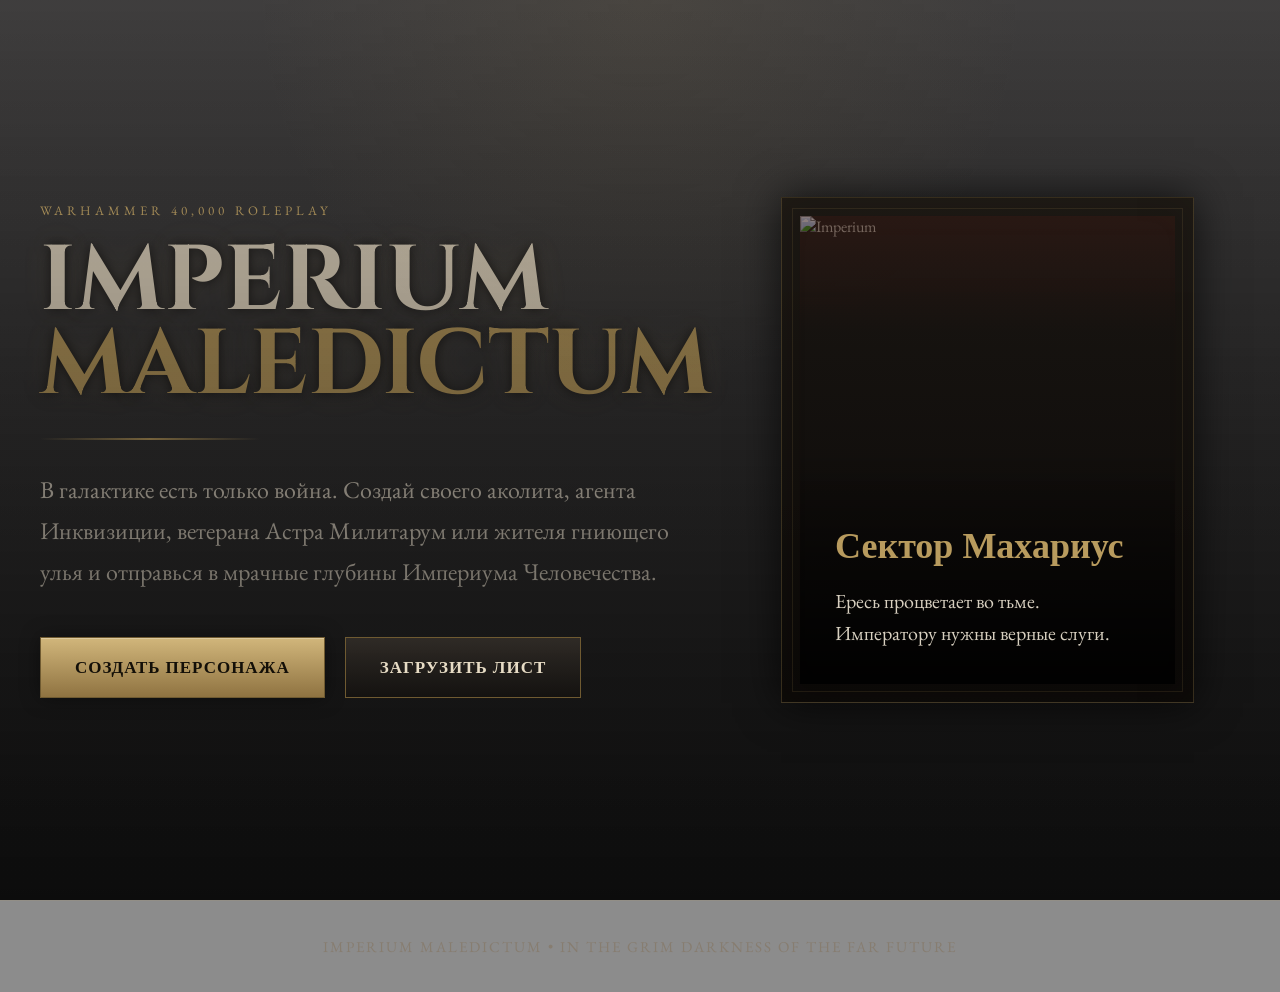
==== src/main/resources/templates/index.html @ 11296158 "Continuing to do IM CC" ====
<!DOCTYPE html>
<html lang="ru">
<head>
    <meta charset="UTF-8" />
    <meta name="viewport" content="width=device-width, initial-scale=1.0"/>

    <title>Imperium Maledictum</title>

    <link href="https://fonts.googleapis.com/css2?family=Cinzel:wght@400;600;700;800&family=EB+Garamond:wght@400;500;700&display=swap" rel="stylesheet">

    <style>

        :root{
            --bg:#0a0908;
            --panel:#14110f;
            --gold:#b89b5e;
            --gold-dark:#6f5a31;
            --bone:#e7dcc5;
            --red:#6e1c17;
            --steel:#2a2724;
            --text:#d8d0c0;
            --muted:#998f81;
        }

        *{
            margin:0;
            padding:0;
            box-sizing:border-box;
        }

        body{
            background:
                    linear-gradient(rgba(0,0,0,0.72), rgba(0,0,0,0.88)),
                    url("https://images.unsplash.com/photo-1511818966892-d7d671e672a2?q=80&w=2000&auto=format&fit=crop");

            background-size:cover;
            background-position:center;
            background-attachment:fixed;

            color:var(--text);

            font-family:'EB Garamond',serif;

            overflow-x:hidden;
        }

        /* ========================= */
        /* GOTHIC ATMOSPHERE */
        /* ========================= */

        body::before{
            content:"";

            position:fixed;
            inset:0;

            background:
                    radial-gradient(circle at top, rgba(184,155,94,0.08), transparent 35%),
                    linear-gradient(rgba(20,10,10,0.15), rgba(0,0,0,0.6));

            pointer-events:none;
        }

        .noise{
            position:fixed;
            inset:0;

            background-image:url("https://www.transparenttextures.com/patterns/dark-leather.png");

            opacity:0.2;
            pointer-events:none;
        }

        /* ========================= */
        /* HERO */
        /* ========================= */

        .hero{
            min-height:100vh;

            display:flex;
            align-items:center;
            justify-content:center;

            padding:60px 40px;
        }

        .hero-inner{
            width:100%;
            max-width:1400px;

            display:grid;
            grid-template-columns:1.1fr 0.9fr;

            gap:70px;
            align-items:center;
        }

        /* ========================= */
        /* LEFT SIDE */
        /* ========================= */

        .eyebrow{
            color:var(--gold);

            text-transform:uppercase;
            letter-spacing:4px;

            font-size:13px;

            margin-bottom:20px;

            opacity:0.85;
        }

        .title{
            font-family:'Cinzel',serif;

            font-size:92px;
            line-height:0.92;

            text-transform:uppercase;

            margin-bottom:28px;

            color:var(--bone);

            text-shadow:
                    0 0 12px rgba(0,0,0,0.6),
                    0 0 28px rgba(184,155,94,0.15);
        }

        .title span{
            color:var(--gold);
        }

        .subtitle{
            max-width:650px;

            font-size:24px;
            line-height:1.7;

            color:var(--text);

            margin-bottom:45px;
        }

        /* ========================= */
        /* BUTTONS */
        /* ========================= */

        .buttons{
            display:flex;
            gap:20px;
            flex-wrap:wrap;
        }

        .btn{
            position:relative;

            padding:18px 34px;

            text-decoration:none;

            font-size:17px;
            font-weight:700;
            letter-spacing:1px;

            transition:0.25s ease;

            border:1px solid var(--gold-dark);

            font-family:'Cinzel',serif;
        }

        .btn-primary{
            background:
                    linear-gradient(
                            180deg,
                            #d1b67b 0%,
                            #8f7341 100%
                    );

            color:#130f08;

            box-shadow:
                    inset 0 1px 0 rgba(255,255,255,0.25),
                    0 0 20px rgba(0,0,0,0.4);
        }

        .btn-primary:hover{
            transform:translateY(-4px);

            background:
                    linear-gradient(
                            180deg,
                            #e0c58a 0%,
                            #9f7f46 100%
                    );
        }

        .btn-secondary{
            background:
                    linear-gradient(
                            180deg,
                            rgba(50,45,40,0.9),
                            rgba(20,18,16,0.95)
                    );

            color:var(--bone);
        }

        .btn-secondary:hover{
            transform:translateY(-4px);

            border-color:var(--gold);
        }

        /* ========================= */
        /* RIGHT PANEL */
        /* ========================= */

        .panel{
            position:relative;

            background:
                    linear-gradient(
                            180deg,
                            rgba(26,22,18,0.95),
                            rgba(10,8,7,0.98)
                    );

            border:1px solid rgba(184,155,94,0.25);

            padding:18px;

            box-shadow:
                    0 0 40px rgba(0,0,0,0.7),
                    inset 0 0 40px rgba(184,155,94,0.03);
        }

        .panel::before{
            content:"";

            position:absolute;
            inset:10px;

            border:1px solid rgba(184,155,94,0.12);

            pointer-events:none;
        }

        .panel-image{
            position:relative;

            aspect-ratio:4/5;

            overflow:hidden;
        }

        .panel-image img{
            width:100%;
            height:100%;

            object-fit:cover;

            filter:
                    brightness(0.55)
                    contrast(1.15)
                    saturate(0.9);
        }

        .panel-overlay{
            position:absolute;
            inset:0;

            background:
                    linear-gradient(to top, rgba(0,0,0,0.9), transparent 50%),
                    linear-gradient(to bottom, rgba(120,30,20,0.15), transparent 25%);
        }

        .panel-content{
            position:absolute;

            left:35px;
            bottom:35px;
            right:35px;
        }

        .panel-content h3{
            font-family:'Cinzel',serif;

            font-size:36px;

            color:var(--gold);

            margin-bottom:14px;
        }

        .panel-content p{
            font-size:20px;
            line-height:1.6;

            color:#d8d0c0;
        }

        /* ========================= */
        /* FEATURES */
        /* ========================= */

        .features{
            padding:120px 40px;
        }

        .features-inner{
            max-width:1400px;
            margin:auto;
        }

        .section-title{
            text-align:center;

            margin-bottom:70px;
        }

        .section-title h2{
            font-family:'Cinzel',serif;

            font-size:54px;

            color:var(--gold);

            margin-bottom:20px;
        }

        .section-title p{
            max-width:760px;

            margin:auto;

            font-size:22px;
            line-height:1.7;

            color:var(--text);
        }

        .grid{
            display:grid;
            grid-template-columns:repeat(auto-fit,minmax(280px,1fr));
            gap:28px;
        }

        .feature{
            position:relative;

            background:
                    linear-gradient(
                            180deg,
                            rgba(28,24,20,0.95),
                            rgba(14,12,10,0.98)
                    );

            border:1px solid rgba(184,155,94,0.16);

            padding:34px;

            transition:0.25s ease;

            overflow:hidden;
        }

        .feature::before{
            content:"";

            position:absolute;
            top:0;
            left:0;

            width:100%;
            height:4px;

            background:
                    linear-gradient(
                            90deg,
                            transparent,
                            var(--gold),
                            transparent
                    );

            opacity:0;
            transition:0.3s;
        }

        .feature:hover{
            transform:translateY(-6px);

            border-color:rgba(184,155,94,0.35);

            box-shadow:
                    0 0 28px rgba(0,0,0,0.45);
        }

        .feature:hover::before{
            opacity:1;
        }

        .feature h3{
            font-family:'Cinzel',serif;

            color:var(--gold);

            font-size:28px;

            margin-bottom:18px;
        }

        .feature p{
            font-size:20px;
            line-height:1.7;

            color:#c5bcab;
        }

        /* ========================= */
        /* ORNAMENTS */
        /* ========================= */

        .separator{
            width:220px;
            height:2px;

            margin:30px 0;

            background:
                    linear-gradient(
                            90deg,
                            transparent,
                            var(--gold),
                            transparent
                    );
        }

        /* ========================= */
        /* FOOTER */
        /* ========================= */

        footer{
            padding:36px;

            border-top:1px solid rgba(184,155,94,0.12);

            background:rgba(0,0,0,0.45);

            text-align:center;

            color:#877d70;

            font-size:15px;

            letter-spacing:2px;
        }

        /* ========================= */
        /* RESPONSIVE */
        /* ========================= */

        @media (max-width:1050px){

            .hero-inner{
                grid-template-columns:1fr;
            }

            .title{
                font-size:66px;
            }

            .panel{
                max-width:620px;
                width:100%;
                margin:auto;
            }
        }

        @media (max-width:700px){

            .hero{
                padding:40px 24px;
            }

            .features{
                padding:90px 24px;
            }

            .title{
                font-size:48px;
            }

            .subtitle{
                font-size:20px;
            }

            .buttons{
                flex-direction:column;
            }

            .btn{
                width:100%;
                text-align:center;
            }

            .section-title h2{
                font-size:40px;
            }

            .feature p{
                font-size:18px;
            }
        }

    </style>
</head>
<body>

<div class="noise"></div>

<section class="hero">

    <div class="hero-inner">

        <!-- LEFT -->

        <div>

            <div class="eyebrow">
                WARHAMMER 40,000 ROLEPLAY
            </div>

            <h1 class="title">
                IMPERIUM<br>
                <span>MALEDICTUM</span>
            </h1>

            <div class="separator"></div>

            <p class="subtitle">
                В галактике есть только война.
                Создай своего аколита, агента Инквизиции,
                ветерана Астра Милитарум или жителя гниющего улья
                и отправься в мрачные глубины Империума Человечества.
            </p>

            <div class="buttons">

                <a href="/characteristics" class="btn btn-primary">
                    СОЗДАТЬ ПЕРСОНАЖА
                </a>

                <a href="#" class="btn btn-secondary">
                    ЗАГРУЗИТЬ ЛИСТ
                </a>

            </div>

        </div>

        <!-- RIGHT -->

        <div class="panel">

            <div class="panel-image">

                <img src="https://images.unsplash.com/photo-1508179522353-11ba468c4a1c?q=80&w=1400&auto=format&fit=crop" alt="Imperium">

                <div class="panel-overlay"></div>

                <div class="panel-content">

                    <h3>Сектор Махариус</h3>

                    <p>
                        Ересь процветает во тьме.
                        Императору нужны верные слуги.
                    </p>

                </div>

            </div>

        </div>

    </div>

</section>


<footer>
    IMPERIUM MALEDICTUM • IN THE GRIM DARKNESS OF THE FAR FUTURE
</footer>

</body>
</html>
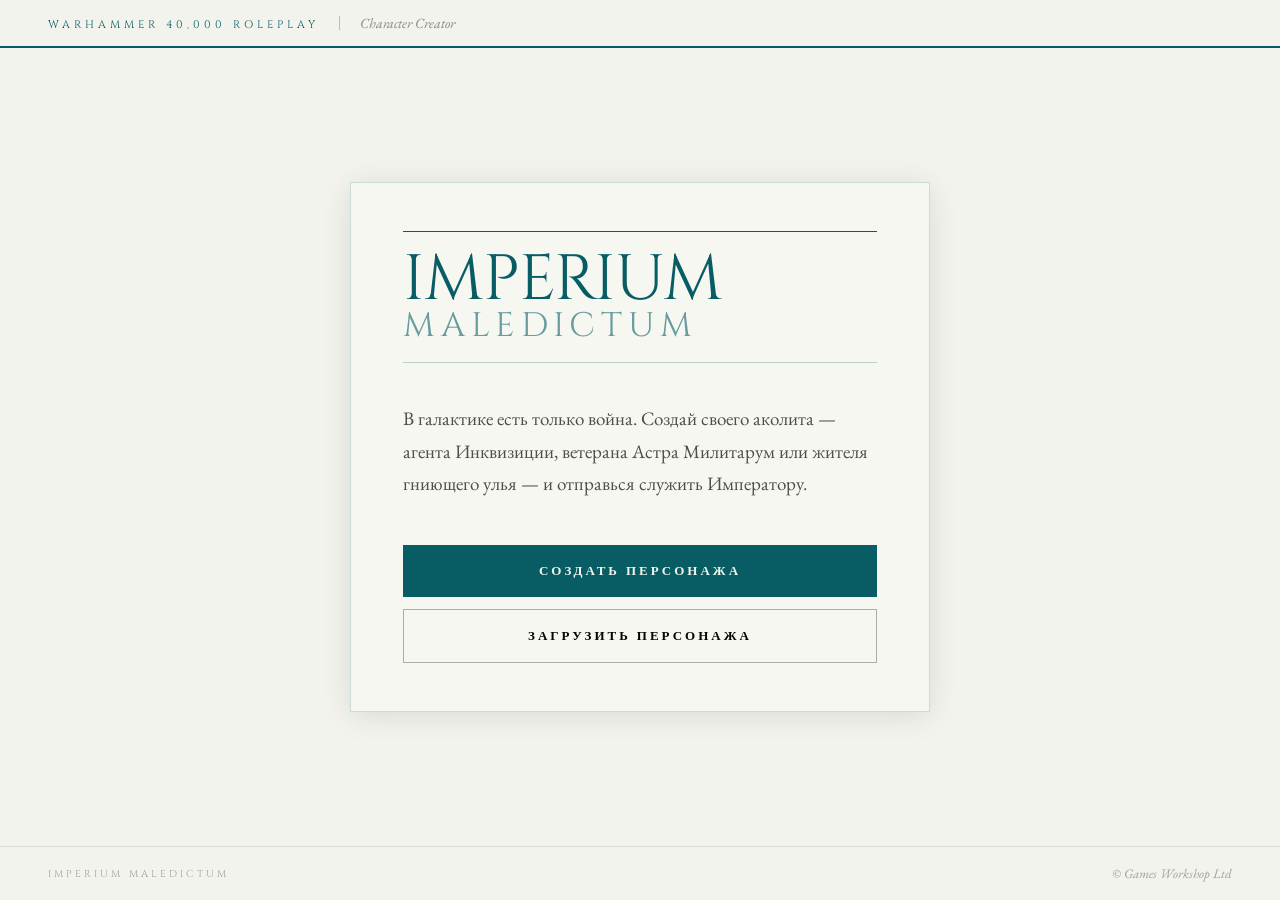
==== commit 3207e949: "Added Claude and finished my base. Need some polishing" ====
--- a/src/main/resources/templates/index.html
+++ b/src/main/resources/templates/index.html
@@ -1,601 +1,233 @@
 <!DOCTYPE html>
 <html lang="ru">
 <head>
-    <meta charset="UTF-8" />
-    <meta name="viewport" content="width=device-width, initial-scale=1.0"/>
-
+    <meta charset="UTF-8">
+    <meta name="viewport" content="width=device-width, initial-scale=1.0">
     <title>Imperium Maledictum</title>
-
-    <link href="https://fonts.googleapis.com/css2?family=Cinzel:wght@400;600;700;800&family=EB+Garamond:wght@400;500;700&display=swap" rel="stylesheet">
-
+    <link href="https://fonts.googleapis.com/css2?family=Cinzel:wght@400;600;700&family=EB+Garamond:ital,wght@0,400;0,500;1,400&display=swap" rel="stylesheet">
     <style>
-
-        :root{
-            --bg:#0a0908;
-            --panel:#14110f;
-            --gold:#b89b5e;
-            --gold-dark:#6f5a31;
-            --bone:#e7dcc5;
-            --red:#6e1c17;
-            --steel:#2a2724;
-            --text:#d8d0c0;
-            --muted:#998f81;
-        }
-
-        *{
-            margin:0;
-            padding:0;
-            box-sizing:border-box;
-        }
-
-        body{
-            background:
-                    linear-gradient(rgba(0,0,0,0.72), rgba(0,0,0,0.88)),
-                    url("https://images.unsplash.com/photo-1511818966892-d7d671e672a2?q=80&w=2000&auto=format&fit=crop");
-
-            background-size:cover;
-            background-position:center;
-            background-attachment:fixed;
-
-            color:var(--text);
-
-            font-family:'EB Garamond',serif;
-
-            overflow-x:hidden;
-        }
-
-        /* ========================= */
-        /* GOTHIC ATMOSPHERE */
-        /* ========================= */
-
-        body::before{
-            content:"";
-
-            position:fixed;
-            inset:0;
-
-            background:
-                    radial-gradient(circle at top, rgba(184,155,94,0.08), transparent 35%),
-                    linear-gradient(rgba(20,10,10,0.15), rgba(0,0,0,0.6));
-
-            pointer-events:none;
-        }
-
-        .noise{
-            position:fixed;
-            inset:0;
-
-            background-image:url("https://www.transparenttextures.com/patterns/dark-leather.png");
-
-            opacity:0.2;
-            pointer-events:none;
-        }
-
-        /* ========================= */
-        /* HERO */
-        /* ========================= */
-
-        .hero{
-            min-height:100vh;
-
-            display:flex;
-            align-items:center;
-            justify-content:center;
-
-            padding:60px 40px;
-        }
-
-        .hero-inner{
-            width:100%;
-            max-width:1400px;
-
-            display:grid;
-            grid-template-columns:1.1fr 0.9fr;
-
-            gap:70px;
-            align-items:center;
-        }
-
-        /* ========================= */
-        /* LEFT SIDE */
-        /* ========================= */
-
-        .eyebrow{
-            color:var(--gold);
-
-            text-transform:uppercase;
-            letter-spacing:4px;
-
-            font-size:13px;
-
-            margin-bottom:20px;
-
-            opacity:0.85;
-        }
-
-        .title{
-            font-family:'Cinzel',serif;
-
-            font-size:92px;
-            line-height:0.92;
-
-            text-transform:uppercase;
-
-            margin-bottom:28px;
-
-            color:var(--bone);
-
-            text-shadow:
-                    0 0 12px rgba(0,0,0,0.6),
-                    0 0 28px rgba(184,155,94,0.15);
-        }
-
-        .title span{
-            color:var(--gold);
-        }
-
-        .subtitle{
-            max-width:650px;
-
-            font-size:24px;
-            line-height:1.7;
-
-            color:var(--text);
-
-            margin-bottom:45px;
-        }
-
-        /* ========================= */
-        /* BUTTONS */
-        /* ========================= */
-
-        .buttons{
-            display:flex;
-            gap:20px;
-            flex-wrap:wrap;
-        }
-
-        .btn{
-            position:relative;
-
-            padding:18px 34px;
-
-            text-decoration:none;
-
-            font-size:17px;
-            font-weight:700;
-            letter-spacing:1px;
-
-            transition:0.25s ease;
-
-            border:1px solid var(--gold-dark);
-
-            font-family:'Cinzel',serif;
-        }
-
-        .btn-primary{
-            background:
-                    linear-gradient(
-                            180deg,
-                            #d1b67b 0%,
-                            #8f7341 100%
-                    );
-
-            color:#130f08;
-
-            box-shadow:
-                    inset 0 1px 0 rgba(255,255,255,0.25),
-                    0 0 20px rgba(0,0,0,0.4);
-        }
-
-        .btn-primary:hover{
-            transform:translateY(-4px);
-
-            background:
-                    linear-gradient(
-                            180deg,
-                            #e0c58a 0%,
-                            #9f7f46 100%
-                    );
-        }
-
-        .btn-secondary{
-            background:
-                    linear-gradient(
-                            180deg,
-                            rgba(50,45,40,0.9),
-                            rgba(20,18,16,0.95)
-                    );
-
-            color:var(--bone);
-        }
-
-        .btn-secondary:hover{
-            transform:translateY(-4px);
-
-            border-color:var(--gold);
-        }
-
-        /* ========================= */
-        /* RIGHT PANEL */
-        /* ========================= */
-
-        .panel{
-            position:relative;
-
-            background:
-                    linear-gradient(
-                            180deg,
-                            rgba(26,22,18,0.95),
-                            rgba(10,8,7,0.98)
-                    );
-
-            border:1px solid rgba(184,155,94,0.25);
-
-            padding:18px;
-
-            box-shadow:
-                    0 0 40px rgba(0,0,0,0.7),
-                    inset 0 0 40px rgba(184,155,94,0.03);
-        }
-
-        .panel::before{
-            content:"";
-
-            position:absolute;
-            inset:10px;
-
-            border:1px solid rgba(184,155,94,0.12);
-
-            pointer-events:none;
-        }
-
-        .panel-image{
-            position:relative;
-
-            aspect-ratio:4/5;
-
-            overflow:hidden;
-        }
-
-        .panel-image img{
-            width:100%;
-            height:100%;
-
-            object-fit:cover;
-
-            filter:
-                    brightness(0.55)
-                    contrast(1.15)
-                    saturate(0.9);
-        }
-
-        .panel-overlay{
-            position:absolute;
-            inset:0;
-
-            background:
-                    linear-gradient(to top, rgba(0,0,0,0.9), transparent 50%),
-                    linear-gradient(to bottom, rgba(120,30,20,0.15), transparent 25%);
-        }
-
-        .panel-content{
-            position:absolute;
-
-            left:35px;
-            bottom:35px;
-            right:35px;
-        }
-
-        .panel-content h3{
-            font-family:'Cinzel',serif;
-
-            font-size:36px;
-
-            color:var(--gold);
-
-            margin-bottom:14px;
-        }
-
-        .panel-content p{
-            font-size:20px;
-            line-height:1.6;
-
-            color:#d8d0c0;
-        }
-
-        /* ========================= */
-        /* FEATURES */
-        /* ========================= */
-
-        .features{
-            padding:120px 40px;
-        }
-
-        .features-inner{
-            max-width:1400px;
-            margin:auto;
-        }
-
-        .section-title{
-            text-align:center;
-
-            margin-bottom:70px;
-        }
-
-        .section-title h2{
-            font-family:'Cinzel',serif;
-
-            font-size:54px;
-
-            color:var(--gold);
-
-            margin-bottom:20px;
-        }
-
-        .section-title p{
-            max-width:760px;
-
-            margin:auto;
-
-            font-size:22px;
-            line-height:1.7;
-
-            color:var(--text);
-        }
-
-        .grid{
-            display:grid;
-            grid-template-columns:repeat(auto-fit,minmax(280px,1fr));
-            gap:28px;
-        }
-
-        .feature{
-            position:relative;
-
-            background:
-                    linear-gradient(
-                            180deg,
-                            rgba(28,24,20,0.95),
-                            rgba(14,12,10,0.98)
-                    );
-
-            border:1px solid rgba(184,155,94,0.16);
-
-            padding:34px;
-
-            transition:0.25s ease;
-
-            overflow:hidden;
-        }
-
-        .feature::before{
-            content:"";
-
-            position:absolute;
-            top:0;
-            left:0;
-
-            width:100%;
-            height:4px;
-
-            background:
-                    linear-gradient(
-                            90deg,
-                            transparent,
-                            var(--gold),
-                            transparent
-                    );
-
-            opacity:0;
-            transition:0.3s;
-        }
-
-        .feature:hover{
-            transform:translateY(-6px);
-
-            border-color:rgba(184,155,94,0.35);
-
-            box-shadow:
-                    0 0 28px rgba(0,0,0,0.45);
-        }
-
-        .feature:hover::before{
-            opacity:1;
-        }
-
-        .feature h3{
-            font-family:'Cinzel',serif;
-
-            color:var(--gold);
-
-            font-size:28px;
-
-            margin-bottom:18px;
-        }
-
-        .feature p{
-            font-size:20px;
-            line-height:1.7;
-
-            color:#c5bcab;
-        }
-
-        /* ========================= */
-        /* ORNAMENTS */
-        /* ========================= */
-
-        .separator{
-            width:220px;
-            height:2px;
-
-            margin:30px 0;
-
-            background:
-                    linear-gradient(
-                            90deg,
-                            transparent,
-                            var(--gold),
-                            transparent
-                    );
-        }
-
-        /* ========================= */
-        /* FOOTER */
-        /* ========================= */
-
-        footer{
-            padding:36px;
-
-            border-top:1px solid rgba(184,155,94,0.12);
-
-            background:rgba(0,0,0,0.45);
-
-            text-align:center;
-
-            color:#877d70;
-
-            font-size:15px;
-
-            letter-spacing:2px;
-        }
-
-        /* ========================= */
-        /* RESPONSIVE */
-        /* ========================= */
-
-        @media (max-width:1050px){
-
-            .hero-inner{
-                grid-template-columns:1fr;
-            }
-
-            .title{
-                font-size:66px;
-            }
-
-            .panel{
-                max-width:620px;
-                width:100%;
-                margin:auto;
-            }
-        }
-
-        @media (max-width:700px){
-
-            .hero{
-                padding:40px 24px;
-            }
-
-            .features{
-                padding:90px 24px;
-            }
-
-            .title{
-                font-size:48px;
-            }
-
-            .subtitle{
-                font-size:20px;
-            }
-
-            .buttons{
-                flex-direction:column;
-            }
-
-            .btn{
-                width:100%;
-                text-align:center;
-            }
-
-            .section-title h2{
-                font-size:40px;
-            }
-
-            .feature p{
-                font-size:18px;
-            }
-        }
-
+        * { margin: 0; padding: 0; box-sizing: border-box; }
+
+        body {
+            background-color: #f2f3ed;
+            background-image: url("https://img.magnific.com/free-photo/plain-rough-gray-cement-textured-background_53876-128155.jpg?semt=ais_hybrid&w=740&q=80");
+            color: #050504;
+            font-family: 'EB Garamond', serif;
+            min-height: 100vh;
+            display: flex;
+            flex-direction: column;
+        }
+
+        /* ── Top bar ── */
+        .topbar {
+            border-bottom: 2px solid #085d65;
+            padding: 14px 48px;
+            display: flex;
+            align-items: baseline;
+            gap: 20px;
+        }
+
+        .topbar-game {
+            font-family: 'Cinzel', serif;
+            font-size: 11px;
+            letter-spacing: 4px;
+            text-transform: uppercase;
+            color: #085d65;
+        }
+
+        .topbar-divider {
+            width: 1px;
+            height: 14px;
+            background: rgba(8,93,101,0.3);
+            align-self: center;
+        }
+
+        .topbar-sub {
+            font-family: 'EB Garamond', serif;
+            font-size: 14px;
+            color: rgba(5,5,4,0.45);
+            font-style: italic;
+        }
+
+        /* ── Main ── */
+        main {
+            flex: 1;
+            display: flex;
+            align-items: center;
+            justify-content: center;
+            padding: 60px 48px;
+        }
+
+        .center {
+            max-width: 580px;
+            width: 100%;
+        }
+
+        .index-card {
+            background: rgba(247,248,242,0.94);
+            border: 1px solid rgba(8,93,101,0.18);
+            padding: 48px 52px;
+            box-shadow: 0 4px 28px rgba(5,5,4,0.1);
+        }
+
+        /* ── Logo ── */
+        .logo {
+            margin-bottom: 40px;
+        }
+
+        .logo-line {
+            height: 1px;
+            background: #085d65;
+            margin-bottom: 20px;
+        }
+
+        .logo-title {
+            font-family: 'Cinzel', serif;
+            font-size: 64px;
+            line-height: 0.88;
+            text-transform: uppercase;
+            color: #085d65;
+            letter-spacing: -1px;
+        }
+
+        .logo-title .small {
+            font-size: 34px;
+            font-weight: 400;
+            letter-spacing: 6px;
+            color: rgba(8,93,101,0.6);
+            display: block;
+            margin-top: 4px;
+        }
+
+        .logo-line-bottom {
+            height: 1px;
+            background: rgba(8,93,101,0.25);
+            margin-top: 20px;
+        }
+
+        /* ── Description ── */
+        .description {
+            font-size: 19px;
+            line-height: 1.72;
+            color: rgba(5,5,4,0.7);
+            margin-bottom: 44px;
+        }
+
+        /* ── Buttons ── */
+        .buttons {
+            display: flex;
+            flex-direction: column;
+            gap: 12px;
+        }
+
+        .btn {
+            display: block;
+            width: 100%;
+            padding: 17px 28px;
+            font-family: 'Cinzel', serif;
+            font-size: 13px;
+            font-weight: 600;
+            letter-spacing: 3px;
+            text-transform: uppercase;
+            text-align: center;
+            text-decoration: none;
+            cursor: pointer;
+            border: none;
+            transition: 0.18s ease;
+        }
+
+        .btn-primary {
+            background: #085d65;
+            color: #f2f3ed;
+        }
+
+        .btn-primary:hover {
+            background: #0a7080;
+        }
+
+        .btn-secondary {
+            background: transparent;
+            color: #050504;
+            border: 1px solid rgba(5,5,4,0.3);
+        }
+
+        .btn-secondary:hover {
+            border-color: #085d65;
+            color: #085d65;
+        }
+
+        /* ── Footer ── */
+        footer {
+            border-top: 1px solid rgba(5,5,4,0.1);
+            padding: 18px 48px;
+            display: flex;
+            justify-content: space-between;
+            align-items: center;
+        }
+
+        .footer-left {
+            font-family: 'Cinzel', serif;
+            font-size: 10px;
+            letter-spacing: 3px;
+            text-transform: uppercase;
+            color: rgba(5,5,4,0.35);
+        }
+
+        .footer-right {
+            font-size: 13px;
+            color: rgba(5,5,4,0.35);
+            font-style: italic;
+        }
+
+        @media (max-width: 600px) {
+            .topbar { padding: 12px 24px; }
+            main { padding: 44px 24px; }
+            .logo-title { font-size: 46px; }
+            .logo-title .small { font-size: 24px; }
+            footer { padding: 16px 24px; flex-direction: column; gap: 6px; text-align: center; }
+        }
     </style>
 </head>
 <body>
 
-<div class="noise"></div>
-
-<section class="hero">
-
-    <div class="hero-inner">
-
-        <!-- LEFT -->
-
-        <div>
-
-            <div class="eyebrow">
-                WARHAMMER 40,000 ROLEPLAY
+<div class="topbar">
+    <span class="topbar-game">Warhammer 40,000 Roleplay</span>
+    <div class="topbar-divider"></div>
+    <span class="topbar-sub">Character Creator</span>
+</div>
+
+<main>
+    <div class="center">
+        <div class="index-card">
+
+        <div class="logo">
+            <div class="logo-line"></div>
+            <div class="logo-title">
+                Imperium
+                <span class="small">Maledictum</span>
             </div>
-
-            <h1 class="title">
-                IMPERIUM<br>
-                <span>MALEDICTUM</span>
-            </h1>
-
-            <div class="separator"></div>
-
-            <p class="subtitle">
-                В галактике есть только война.
-                Создай своего аколита, агента Инквизиции,
-                ветерана Астра Милитарум или жителя гниющего улья
-                и отправься в мрачные глубины Империума Человечества.
-            </p>
-
-            <div class="buttons">
-
-                <a href="/characteristics" class="btn btn-primary">
-                    СОЗДАТЬ ПЕРСОНАЖА
-                </a>
-
-                <a href="#" class="btn btn-secondary">
-                    ЗАГРУЗИТЬ ЛИСТ
-                </a>
-
-            </div>
-
+            <div class="logo-line-bottom"></div>
         </div>
 
-        <!-- RIGHT -->
-
-        <div class="panel">
-
-            <div class="panel-image">
-
-                <img src="https://images.unsplash.com/photo-1508179522353-11ba468c4a1c?q=80&w=1400&auto=format&fit=crop" alt="Imperium">
-
-                <div class="panel-overlay"></div>
-
-                <div class="panel-content">
-
-                    <h3>Сектор Махариус</h3>
-
-                    <p>
-                        Ересь процветает во тьме.
-                        Императору нужны верные слуги.
-                    </p>
-
-                </div>
-
-            </div>
-
+        <p class="description">
+            В галактике есть только война. Создай своего аколита —
+            агента Инквизиции, ветерана Астра Милитарум или жителя
+            гниющего улья — и отправься служить Императору.
+        </p>
+
+        <div class="buttons">
+            <a href="/characteristics" class="btn btn-primary">Создать персонажа</a>
+            <a href="#" class="btn btn-secondary">Загрузить персонажа</a>
         </div>
 
+        </div>
     </div>
-
-</section>
-
+</main>
 
 <footer>
-    IMPERIUM MALEDICTUM • IN THE GRIM DARKNESS OF THE FAR FUTURE
+    <span class="footer-left">Imperium Maledictum</span>
+    <span class="footer-right">© Games Workshop Ltd</span>
 </footer>
 
 </body>
-</html>+</html>
